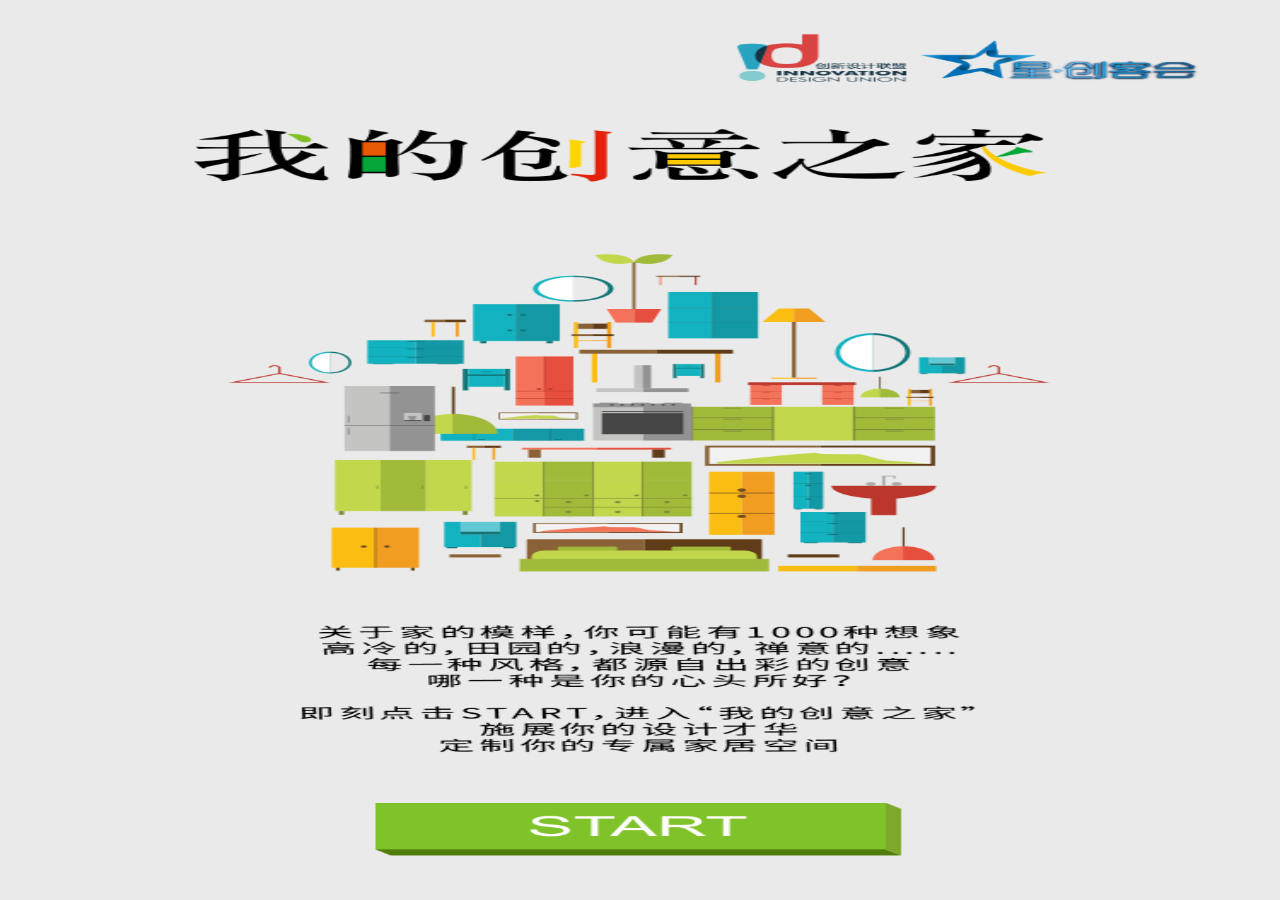
==== release/web/index.html @ f8336464 "release" ====
<!DOCTYPE html>
<html>
<head>
	<meta charset='utf-8' />
	<title>我的创意之家</title>
	<meta name='viewport' content='width=device-width,initial-scale=1.0,minimum-scale=1.0,maximum-scale=1.0,user-scalable=no'
	/>
	<meta name="renderer" content="webkit"/>
	<meta name='apple-mobile-web-app-capable' content='yes' />
	<meta name='full-screen' content='true' />
	<meta name='x5-fullscreen' content='true' />
	<meta name='360-fullscreen' content='true' />
	<meta name="laya" screenorientation ="landscape"/>
	<meta http-equiv="X-UA-Compatible" content="IE=edge,chrome=1"/>
	<meta http-equiv='expires' content='0' />
	<meta http-equiv="Cache-Control" content="no-siteapp"/>
</head>
<body>
	<!--以下引用了常用类库，如果不使用，可以删除-->
	
	<!--核心包，封装了显示对象渲染，事件，时间管理，时间轴动画，缓动，消息交互,socket，本地存储，鼠标触摸，声音，加载，颜色滤镜，位图字体等-->
	<script type="text/javascript" src="libs/laya.core.js"></script>
	<!--提供了微信小游戏的适配-->
	<script type="text/javascript" src="libs/laya.wxmini.js"></script>
	<!--封装了webgl渲染管线，如果使用webgl渲染，可以在初始化时调用Laya.init(1000,800,laya.webgl.WebGL);-->
    <script type="text/javascript" src="libs/laya.webgl.js"></script>
	<!--是动画模块，包含了swf动画，骨骼动画等-->
    <script type="text/javascript" src="libs/laya.ani.js"></script>
	<!--包含更多webgl滤镜，比如外发光，阴影，模糊以及更多-->
    <script type="text/javascript" src="libs/laya.filter.js"></script>
	<!--封装了html动态排版功能-->
    <script type="text/javascript" src="libs/laya.html.js"></script>
	<!--粒子类库-->
    <script type="text/javascript" src="libs/laya.particle.js"></script>
	<!--提供tileMap解析支持-->
    <script type="text/javascript" src="libs/laya.tiledmap.js"></script>
	<!--提供了制作UI的各种组件实现-->
    <script type="text/javascript" src="libs/laya.ui.js"></script>
	<!--自定义的js(src文件夹下)文件自动添加到下面jsfile模块标签里面里，js的顺序可以手动修改，修改后保留修改的顺序，新增加的js会默认依次追加到标签里-->
	<!--删除标签，ide不会自动添加js文件，请谨慎操作-->
	
	<script src="js/ui/layaUI.max.all.js"></script>
	<!--jsfile--startTag-->
	<script src="js/Laya.js"></script>
	<!--<script src="../src/LayaSample.js"></script>-->
	<!--jsfile--endTag-->
</body>
</html>
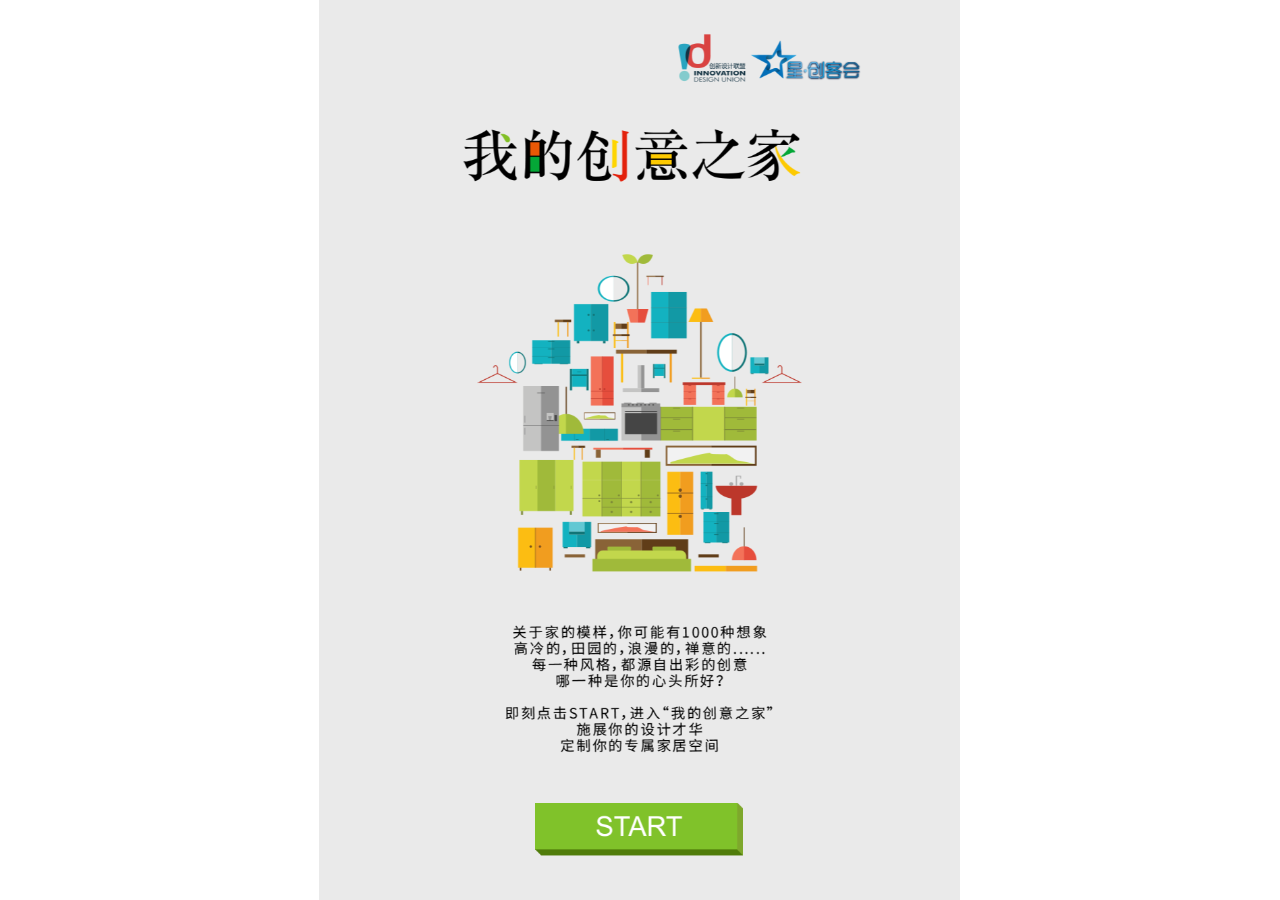
==== commit 2028ffef: "完成" ====
--- a/release/web/index.html
+++ b/release/web/index.html
@@ -14,6 +14,7 @@
 	<meta http-equiv="X-UA-Compatible" content="IE=edge,chrome=1"/>
 	<meta http-equiv='expires' content='0' />
 	<meta http-equiv="Cache-Control" content="no-siteapp"/>
+	<link rel="stylesheet" href="css/style.css">
 </head>
 <body>
 	<!--以下引用了常用类库，如果不使用，可以删除-->
@@ -24,16 +25,8 @@
 	<script type="text/javascript" src="libs/laya.wxmini.js"></script>
 	<!--封装了webgl渲染管线，如果使用webgl渲染，可以在初始化时调用Laya.init(1000,800,laya.webgl.WebGL);-->
     <script type="text/javascript" src="libs/laya.webgl.js"></script>
-	<!--是动画模块，包含了swf动画，骨骼动画等-->
-    <script type="text/javascript" src="libs/laya.ani.js"></script>
-	<!--包含更多webgl滤镜，比如外发光，阴影，模糊以及更多-->
-    <script type="text/javascript" src="libs/laya.filter.js"></script>
 	<!--封装了html动态排版功能-->
     <script type="text/javascript" src="libs/laya.html.js"></script>
-	<!--粒子类库-->
-    <script type="text/javascript" src="libs/laya.particle.js"></script>
-	<!--提供tileMap解析支持-->
-    <script type="text/javascript" src="libs/laya.tiledmap.js"></script>
 	<!--提供了制作UI的各种组件实现-->
     <script type="text/javascript" src="libs/laya.ui.js"></script>
 	<!--自定义的js(src文件夹下)文件自动添加到下面jsfile模块标签里面里，js的顺序可以手动修改，修改后保留修改的顺序，新增加的js会默认依次追加到标签里-->
@@ -44,5 +37,14 @@
 	<script src="js/Laya.js"></script>
 	<!--<script src="../src/LayaSample.js"></script>-->
 	<!--jsfile--endTag-->
+	<div id="footer">
+		<span class="text">*长按保存图片既可分享</span>
+		<div class="link"><a href="#" onclick="showOpen();return false;"><img src="css/share.png" alt=""></a></div>
+		<div class="link"><a href="./"><img src="css/again.png" alt=""></a></div>
+	</div>
+	<div id="open">
+		<div class="bg"></div>
+		<a class="main" href="#" onclick="hideOpen();return false;"><img src="css/img.jpg" alt=""></a>
+	</div>
 </body>
 </html>--- a/release/web/css/style.css
+++ b/release/web/css/style.css
@@ -0,0 +1,45 @@
+#footer{
+    position: fixed;
+    z-index: 999;
+        bottom: 0;
+        left:0;
+        width: 100%;
+        background-color: #fff;
+        padding-top:10px;
+        display: none;
+}
+#footer .text{
+    padding-left: 20px;color: #333;font-size: 12px;
+}
+#footer .link{
+    width: 100%;text-align: center;
+    padding: 10px 0;
+}
+#footer img{
+    width: 70%;
+    
+}
+
+#open{
+    position: fixed;
+    text-align: center;
+    z-index: 9999;
+    width:100%;height:100%;
+    display: none;
+    left:0;top:0;
+}
+#open .bg{
+    background: #fff;
+    opacity: 0.5;
+    width:100%;height:100%;
+}
+#open .main{
+width: 100%;
+position: fixed;
+top:5%;
+left:0;
+display: block;
+}
+#open .main img{
+    width: 85%;
+}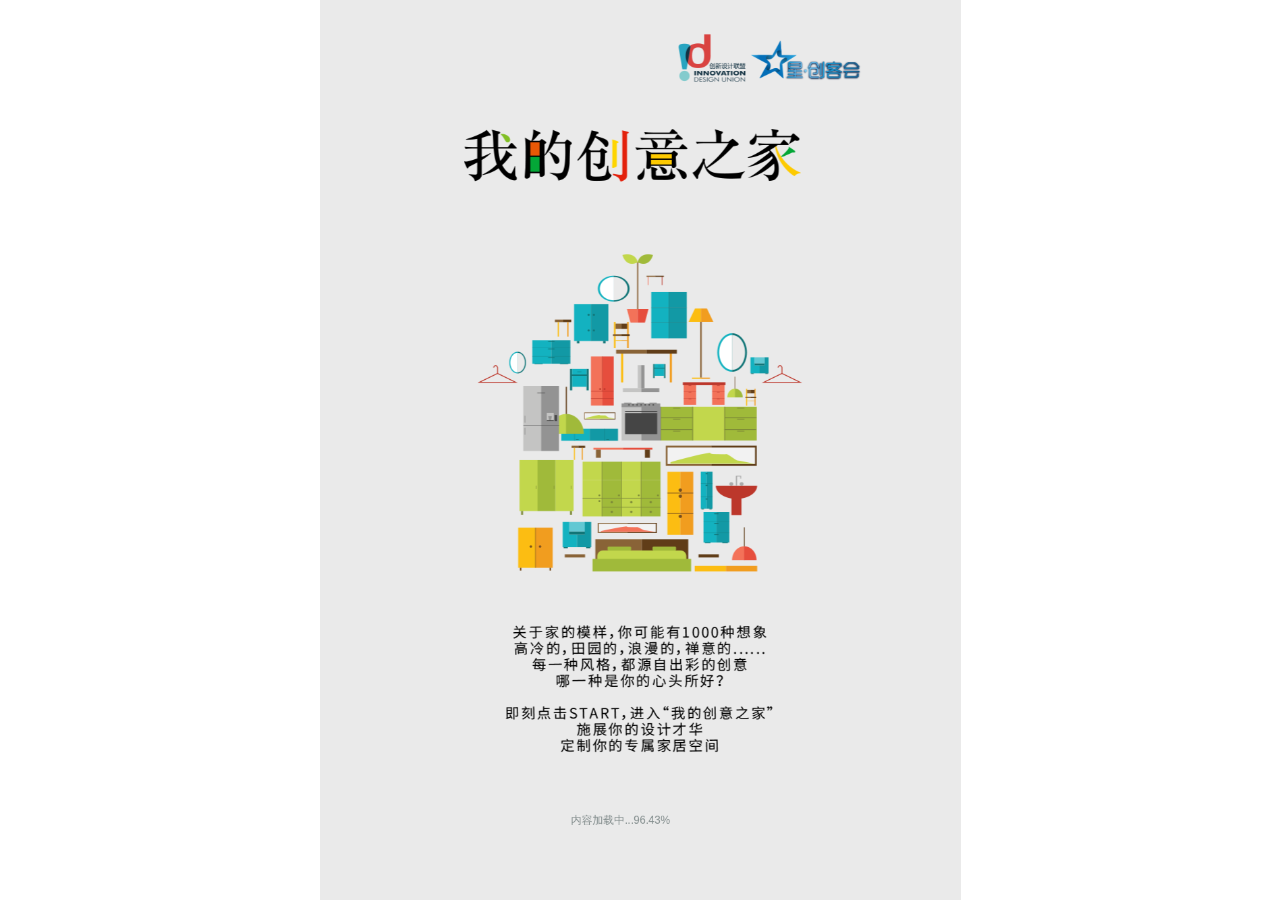
==== commit 536eacec: "share" ====
--- a/release/web/index.html
+++ b/release/web/index.html
@@ -2,7 +2,7 @@
 <html>
 <head>
 	<meta charset='utf-8' />
-	<title>我的创意之家</title>
+	<title>快来看！你心中的家原来是这样的！</title>
 	<meta name='viewport' content='width=device-width,initial-scale=1.0,minimum-scale=1.0,maximum-scale=1.0,user-scalable=no'
 	/>
 	<meta name="renderer" content="webkit"/>
@@ -12,13 +12,11 @@
 	<meta name='360-fullscreen' content='true' />
 	<meta name="laya" screenorientation ="landscape"/>
 	<meta http-equiv="X-UA-Compatible" content="IE=edge,chrome=1"/>
-	<meta http-equiv='expires' content='0' />
-	<meta http-equiv="Cache-Control" content="no-siteapp"/>
 	<link rel="stylesheet" href="css/style.css">
 </head>
 <body>
 	<!--以下引用了常用类库，如果不使用，可以删除-->
-	
+	<script type="text/javascript" src="css/zepto.min.js"></script>
 	<!--核心包，封装了显示对象渲染，事件，时间管理，时间轴动画，缓动，消息交互,socket，本地存储，鼠标触摸，声音，加载，颜色滤镜，位图字体等-->
 	<script type="text/javascript" src="libs/laya.core.js"></script>
 	<!--提供了微信小游戏的适配-->
@@ -34,17 +32,30 @@
 	
 	<script src="js/ui/layaUI.max.all.js"></script>
 	<!--jsfile--startTag-->
+
 	<script src="js/Laya.js"></script>
 	<!--<script src="../src/LayaSample.js"></script>-->
 	<!--jsfile--endTag-->
 	<div id="footer">
 		<span class="text">*长按保存图片既可分享</span>
 		<div class="link"><a href="#" onclick="showOpen();return false;"><img src="css/share.png" alt=""></a></div>
-		<div class="link"><a href="./"><img src="css/again.png" alt=""></a></div>
+		<div class="link"><a href="#" onclick="window.location.reload()"><img src="css/again.png" alt=""></a></div>
 	</div>
 	<div id="open">
 		<div class="bg"></div>
 		<a class="main" href="#" onclick="hideOpen();return false;"><img src="css/img.jpg" alt=""></a>
+		<a class="main-quan" href="#" onclick="hideQuan();return false;"><img src="css/quan.png" alt=""></a>
+	</div>
+	<div style="display:none">
+		<script>
+var _hmt = _hmt || [];
+(function() {
+  var hm = document.createElement("script");
+  hm.src = "https://hm.baidu.com/hm.js?b123e3b2a30f2be1bdfd5ea4cf6e84ee";
+  var s = document.getElementsByTagName("script")[0]; 
+  s.parentNode.insertBefore(hm, s);
+})();
+</script>
 	</div>
 </body>
 </html>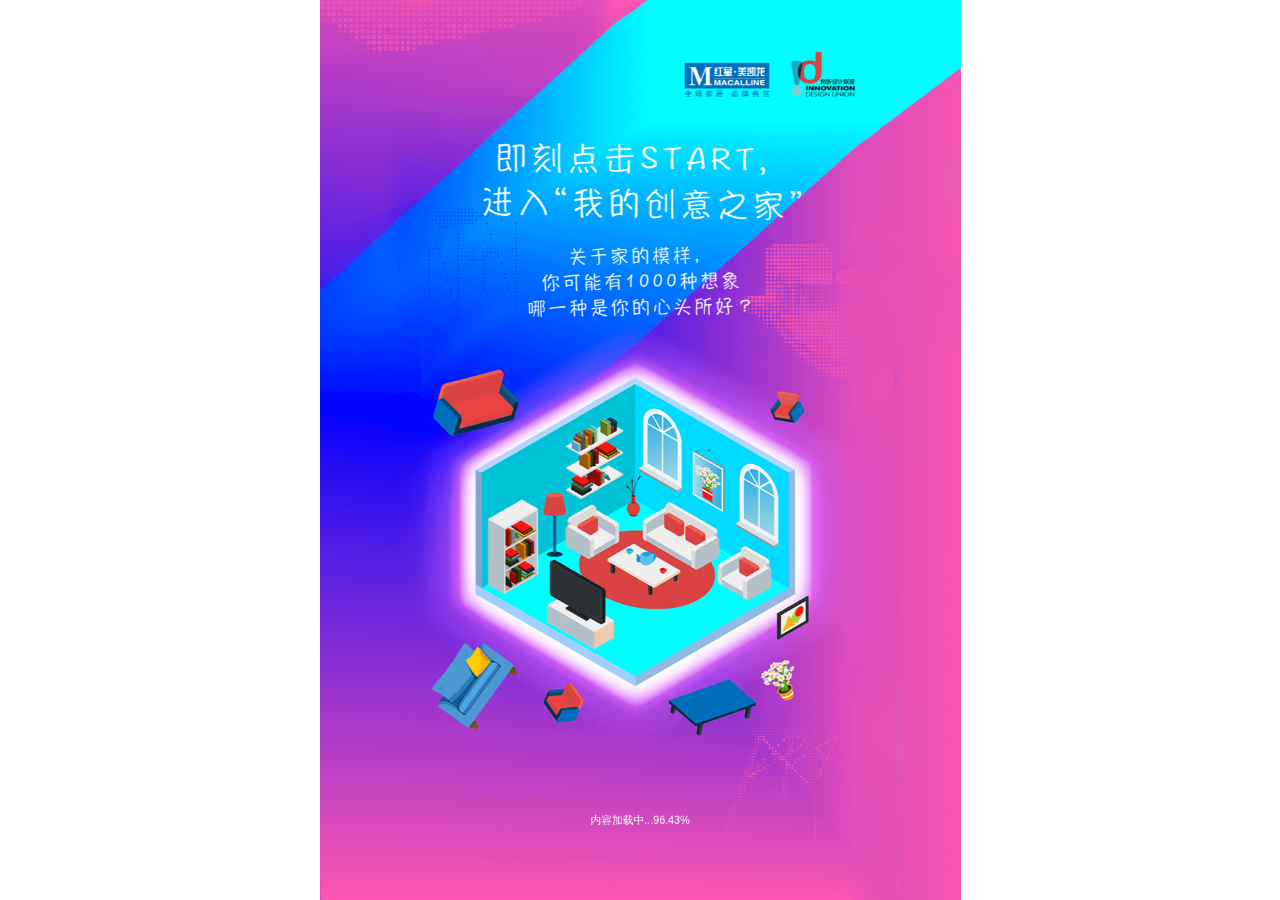
==== commit c0b18c76: "new" ====
--- a/release/web/index.html
+++ b/release/web/index.html
@@ -37,7 +37,9 @@
 	<!--<script src="../src/LayaSample.js"></script>-->
 	<!--jsfile--endTag-->
 	<div id="footer">
-		<span class="text">*长按保存图片既可分享</span>
+		<div class="text">长按保存优秀创意家设计案例</div>
+		<div class="text">线下展会现场展示给工作人员，既可领取精美礼品一份</div>
+		<div class="text">&nbsp;</div>
 		<div class="link"><a href="#" onclick="showOpen();return false;"><img src="css/share.png" alt=""></a></div>
 		<div class="link"><a href="#" onclick="window.location.reload()"><img src="css/again.png" alt=""></a></div>
 	</div>
--- a/release/web/css/style.css
+++ b/release/web/css/style.css
@@ -9,7 +9,7 @@
         display: none;
 }
 #footer .text{
-    padding-left: 20px;color: #333;font-size: 12px;
+    padding-left: 20px;color: #333;font-size: 12px;line-height: 1.6;
 }
 #footer .link{
     width: 100%;text-align: center;
@@ -29,17 +29,28 @@
     left:0;top:0;
 }
 #open .bg{
-    background: #fff;
+    background: #000;
     opacity: 0.5;
     width:100%;height:100%;
 }
 #open .main{
 width: 100%;
 position: fixed;
-top:5%;
-left:0;
 display: block;
+left:0;top:0;
 }
 #open .main img{
     width: 85%;
-}+}
+
+.main-quan{
+    display: none;
+    width: 100%;height:100%;
+    position: fixed;left:0;top:0;
+    background-color: #000;opacity: 0.7;
+}
+.main-quan img{position: fixed;
+    right:0;
+    top:0;
+    
+    width: 100%;}